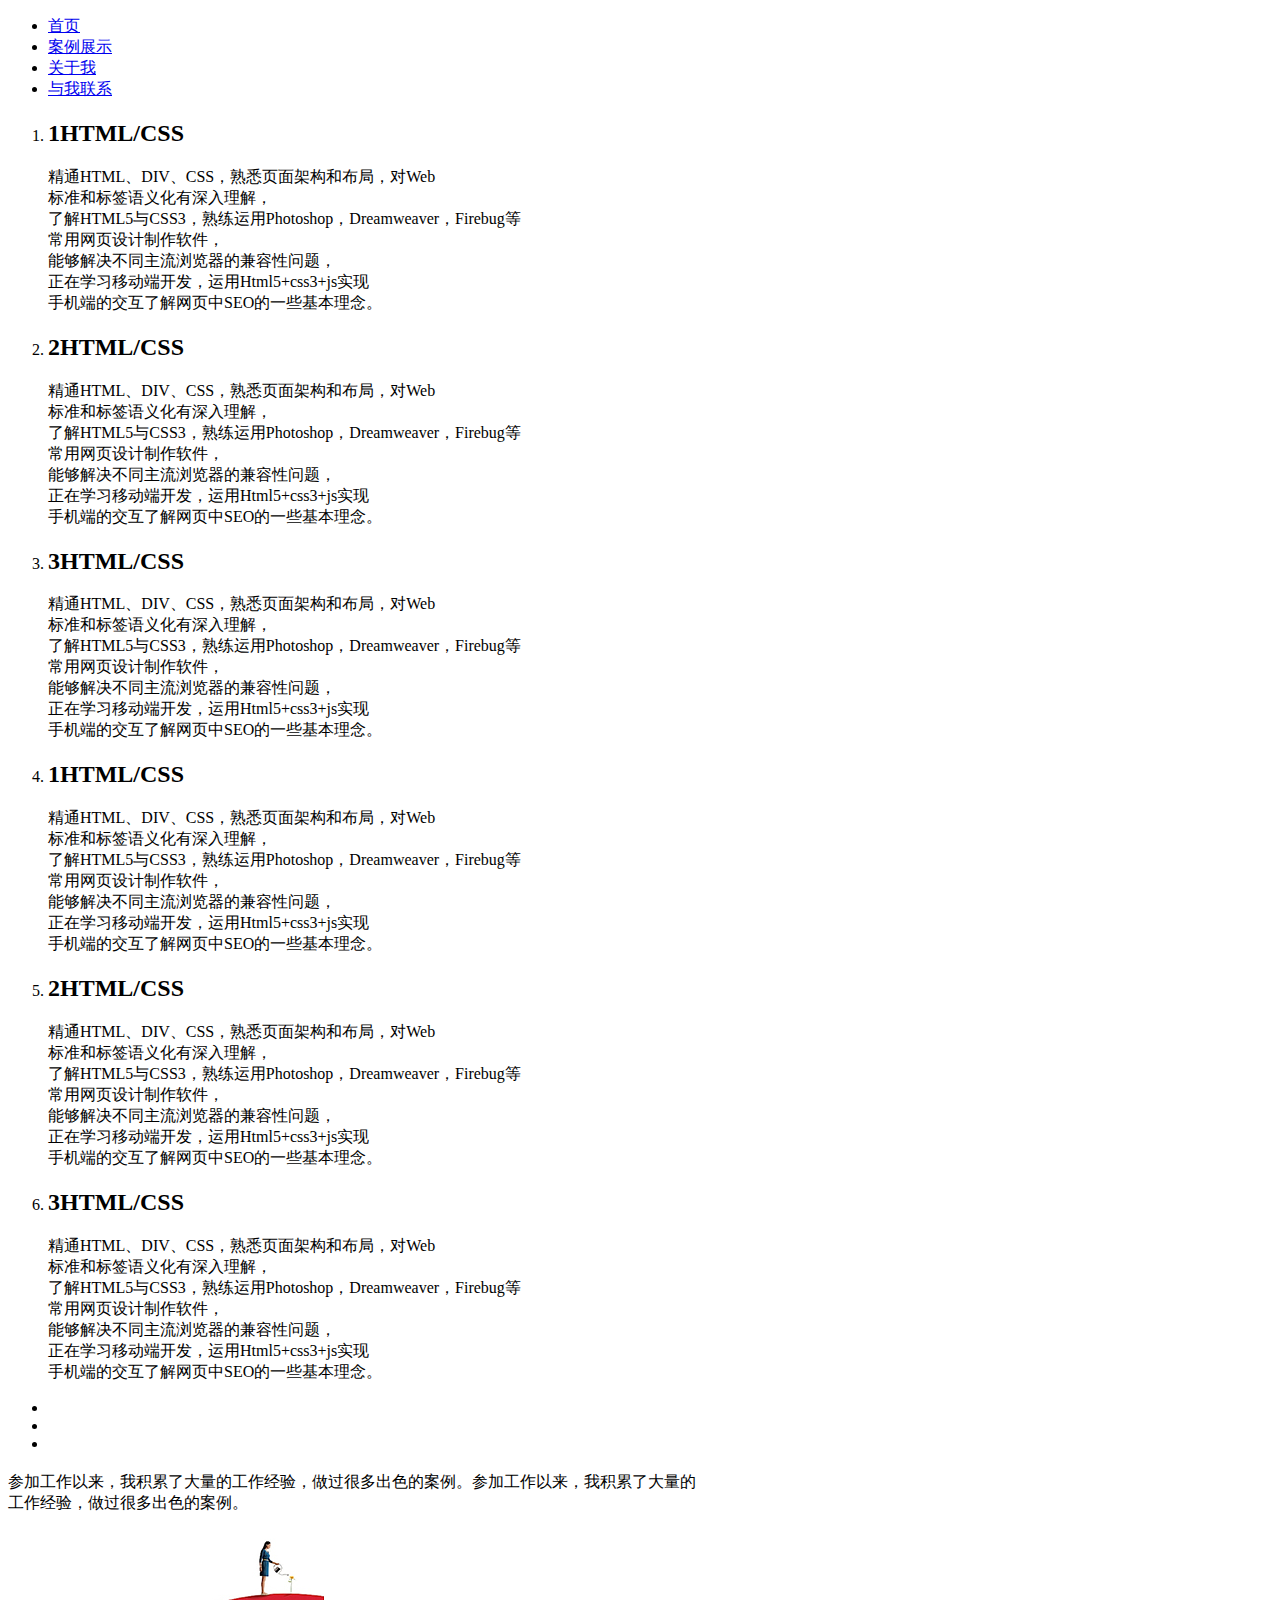
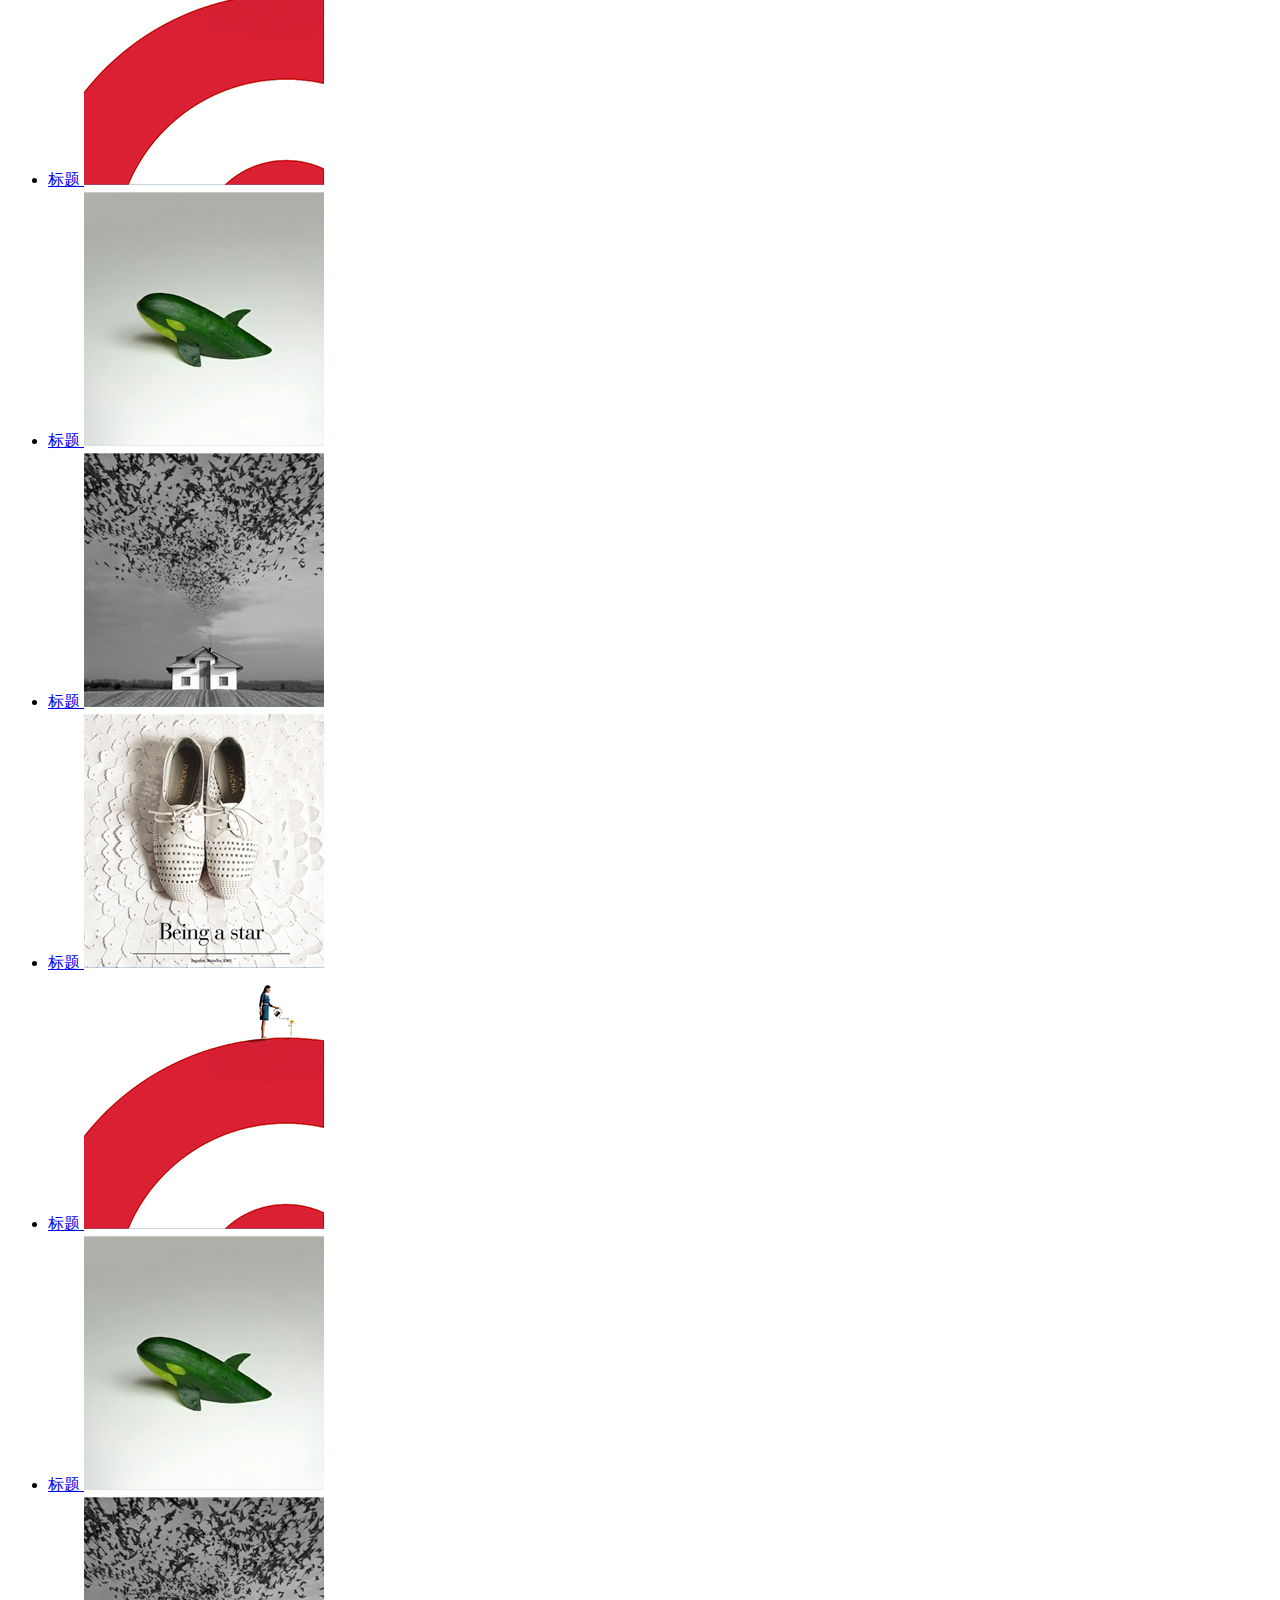
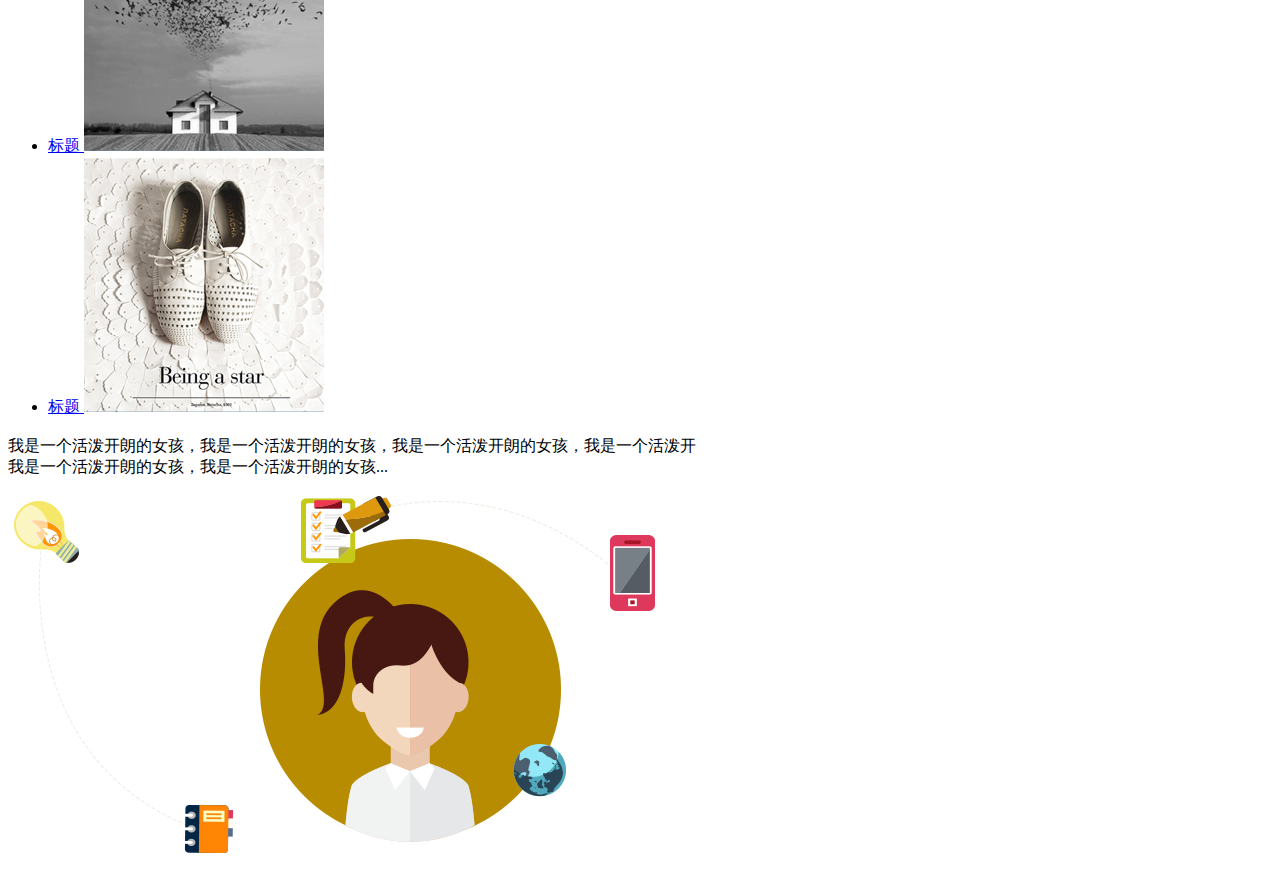
==== index.html @ 7e88fac5 "change index" ====
<!doctype html>
<html>
<head>
<meta charset="utf-8">
<title>This is my personal website</title>
<link rel="stylesheet" href="stylesheets/style.css">
<script type="text/javascript" src="javascripts/common.js"></script>
</head>

<body>
<!--导航-->
<div id="header">
	<div class="head iMin relative">
    	<ul>
    		<li><a href="javascript:;">首页</a><i></i></li>
            <li><a href="javascript:;">案例展示</a><i></i></li>
            <li><a href="javascript:;">关于我</a><i></i></li>
            <li><a href="javascript:;">与我联系</a></li>
    	</ul>
    </div>
</div>
<!--轮播图-->
<div id="banner" class="relative tab">
	<div class="ban_con">
        <ol>
            <li>
                <h2>1HTML/CSS</h2>
                <p>精通HTML、DIV、CSS，熟悉页面架构和布局，对Web<br />
                标准和标签语义化有深入理解，<br />
                了解HTML5与CSS3，熟练运用Photoshop，Dreamweaver，Firebug等<br />
                常用网页设计制作软件，<br />
                能够解决不同主流浏览器的兼容性问题，<br />
                正在学习移动端开发，运用Html5+css3+js实现<br />
                手机端的交互了解网页中SEO的一些基本理念。</p>
            </li>
            <li>
                <h2>2HTML/CSS</h2>
                <p>精通HTML、DIV、CSS，熟悉页面架构和布局，对Web<br />
                标准和标签语义化有深入理解，<br />
                了解HTML5与CSS3，熟练运用Photoshop，Dreamweaver，Firebug等<br />
                常用网页设计制作软件，<br />
                能够解决不同主流浏览器的兼容性问题，<br />
                正在学习移动端开发，运用Html5+css3+js实现<br />
                手机端的交互了解网页中SEO的一些基本理念。</p>
            </li>
            <li>
                <h2>3HTML/CSS</h2>
                <p>精通HTML、DIV、CSS，熟悉页面架构和布局，对Web<br />
                标准和标签语义化有深入理解，<br />
                了解HTML5与CSS3，熟练运用Photoshop，Dreamweaver，Firebug等<br />
                常用网页设计制作软件，<br />
                能够解决不同主流浏览器的兼容性问题，<br />
                正在学习移动端开发，运用Html5+css3+js实现<br />
                手机端的交互了解网页中SEO的一些基本理念。</p>
            </li>
        </ol>
        <ul class="xb">
            <li class="active"><span></span></li>
            <li><span></span></li>
            <li><span></span></li>
        </ul>
    </div>
</div>
<!--关于我-->
<div id="showC" class="">
	<h3></h3>
    <p class="middle white">参加工作以来，我积累了大量的工作经验，做过很多出色的案例。参加工作以来，我积累了大量的<br />
工作经验，做过很多出色的案例。</p>
	<div class="cq clear">
        <ul id="list">
        	<li>
            	<a href="javascript:;">
                    <span>标题</span>
                    <img src="images/show_1.jpg" />
                </a>
            </li>
        	<li>
            	<a href="javascript:;">
                    <span>标题</span>
                    <img src="images/show_2.jpg" />
                </a>
            </li>
        	<li>
            	<a href="javascript:;">
                    <span>标题</span>
                    <img src="images/show_3.jpg" />
                </a>
            </li>
        	<li>
            	<a href="javascript:;">
                    <span>标题</span>
                    <img src="images/show_4.jpg" />
                </a>
            </li>
        	<li>
            	<a href="javascript:;">
                    <span>标题</span>
                    <img src="images/show_1.jpg" />
                </a>
            </li>
        	<li>
            	<a href="javascript:;">
                    <span>标题</span>
                    <img src="images/show_2.jpg" />
                </a>
            </li>
        	<li>
            	<a href="javascript:;">
                    <span>标题</span>
                    <img src="images/show_3.jpg" />
                </a>
            </li>
        	<li>
            	<a href="javascript:;">
                    <span>标题</span>
                    <img src="images/show_4.jpg" />
                </a>
            </li>
        </ul>
        <div class="wheel" id="wheel">
        	<span></span>
        </div>
    </div>
</div>
<div id="about">
	<h3></h3>
    <p class="middle white">我是一个活泼开朗的女孩，我是一个活泼开朗的女孩，我是一个活泼开朗的女孩，我是一个活泼开<br />
我是一个活泼开朗的女孩，我是一个活泼开朗的女孩...</p>
	<div class="a_con">
    	<img src="images/about_con.png" />
    </div>
</div>
<!---->
<div id="call">
    <div class="iMin relative call_con">
        <span class="ms"></span>
    	<p class="call_c"></p>
    </div>
</div>
</body>
</html>
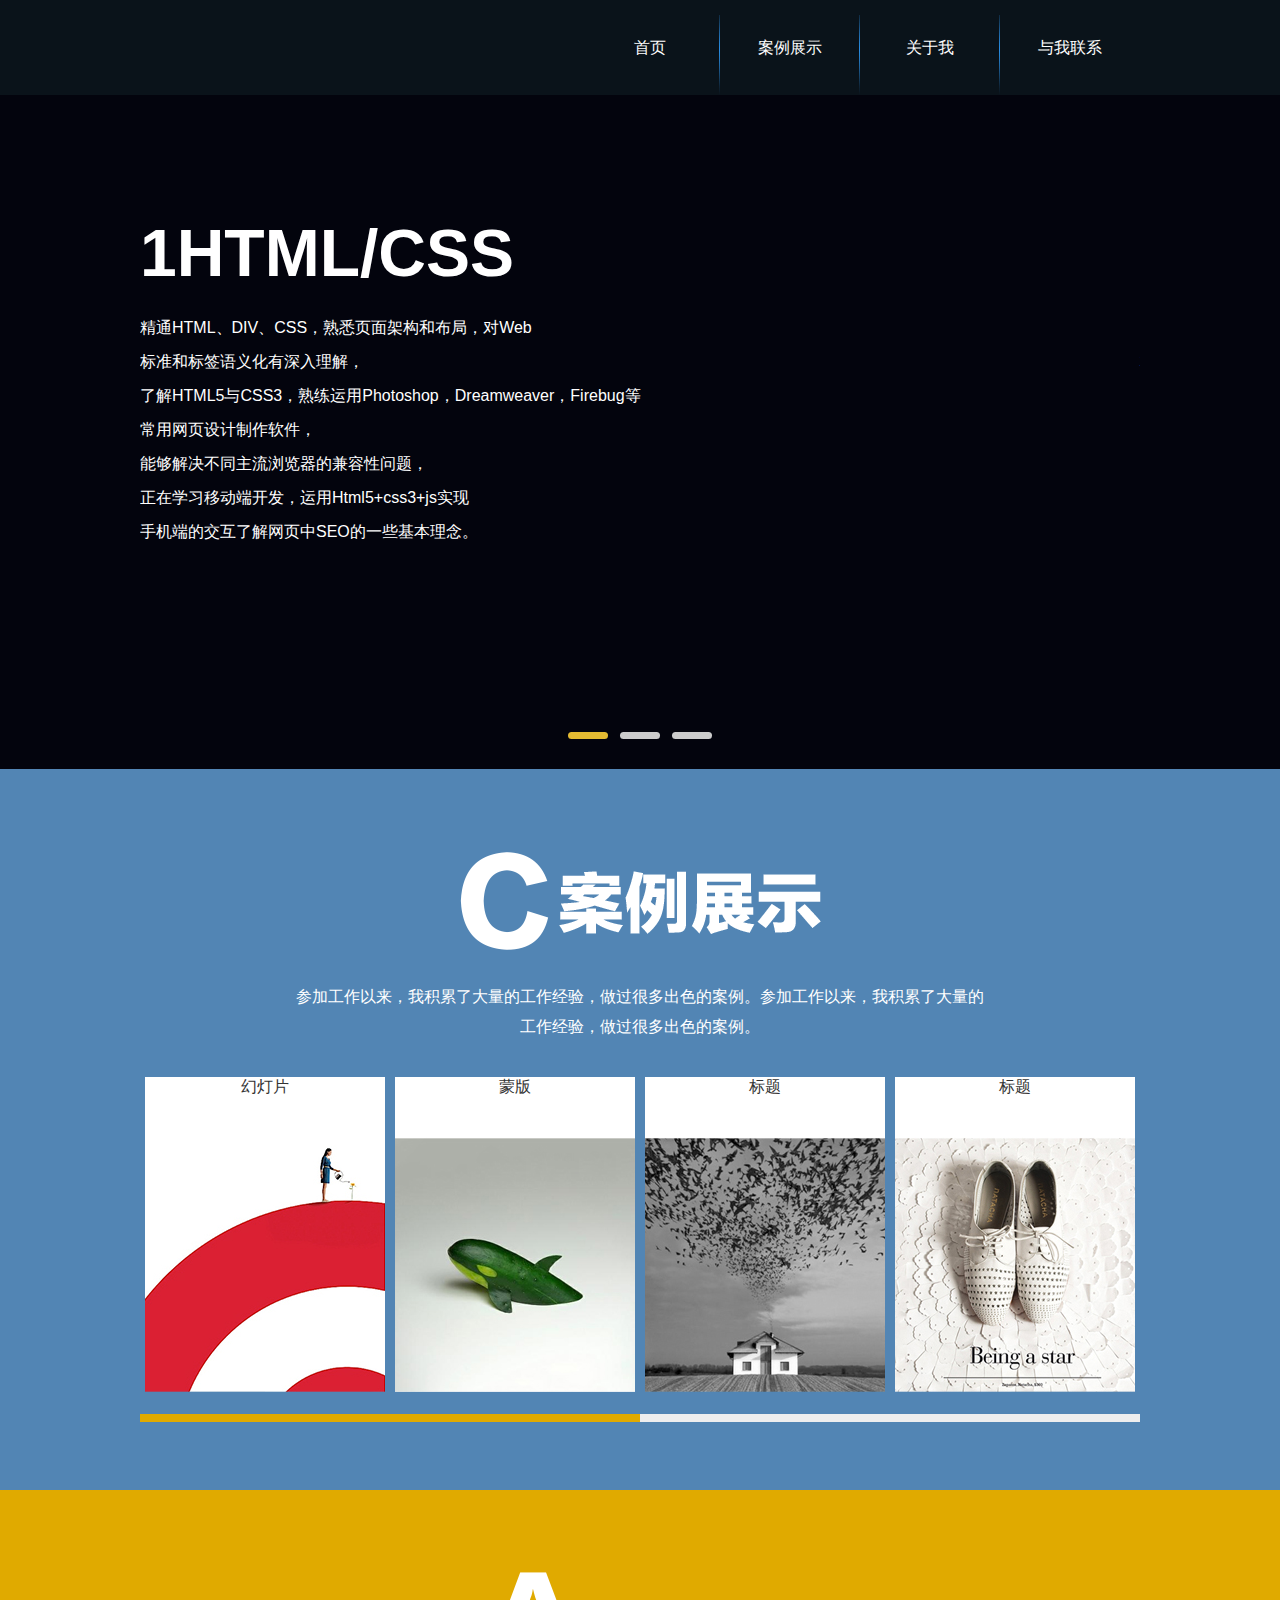
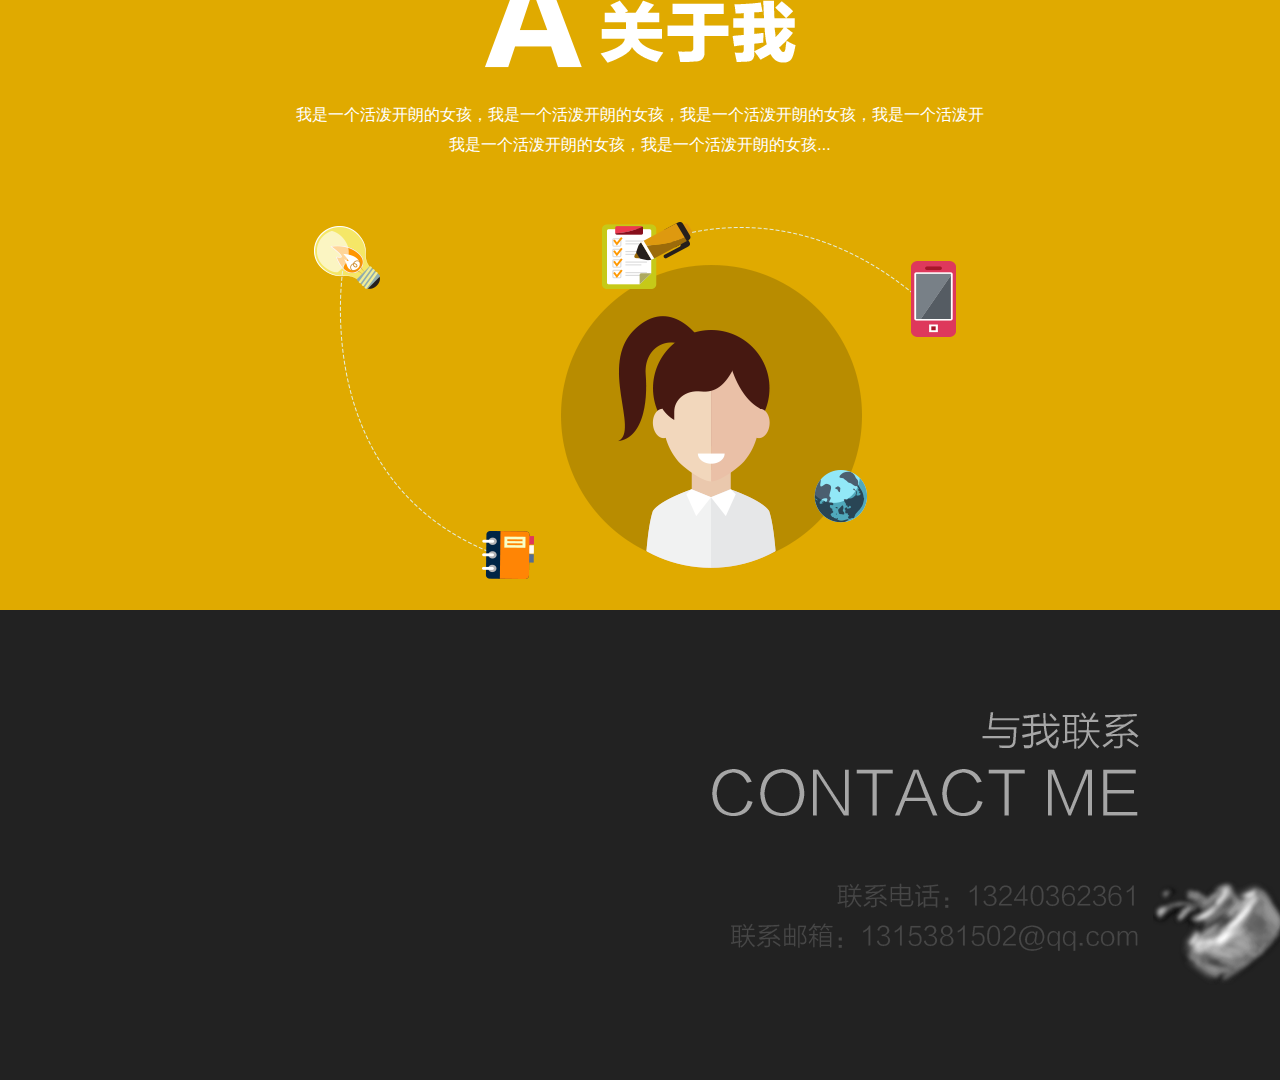
==== commit 81074f5b: "add" ====
--- a/index.html
+++ b/index.html
@@ -69,14 +69,14 @@
 	<div class="cq clear">
         <ul id="list">
         	<li>
-            	<a href="javascript:;">
-                    <span>标题</span>
+            	<a href="slide.html" target="_blank">
+                    <span>幻灯片</span>
                     <img src="images/show_1.jpg" />
                 </a>
             </li>
         	<li>
-            	<a href="javascript:;">
-                    <span>标题</span>
+            	<a href="mask.html" target="_blank">
+                    <span>蒙版</span>
                     <img src="images/show_2.jpg" />
                 </a>
             </li>
--- a/stylesheets/style.css
+++ b/stylesheets/style.css
@@ -0,0 +1,85 @@
+@charset "utf-8";
+/* CSS Document */
+
+html,body,h1,h2,h3,p,ul,ol,li{ padding:0; margin:0; list-style:none;}
+body{ font-family:Arial,"Microsoft YaHei","Hiragino Sans GB",sans-serif;}
+html,body{ height:100%;}
+
+.clear:after{clear:both; content:''; display:block; height:0; overflow:hidden; visibility:hidden;}
+
+a{ text-decoration:none; color:#fff;}
+/*公共样式*/
+.iMin{ width:1000px; margin:0 auto;}
+
+.fize16{ font-size:16px;}
+
+.relative{ position:relative;}
+.middle{ text-align:center;}
+
+.white{ color:#fff;}
+
+/*header*/
+#header{ height:95px; width:100%; background:#0a131a;}
+#header .head ul{ position:absolute; top:0; right:0; width:560px; height:95px; overflow:hidden;}
+#header .head ul li{ font-size:16px; width:140px; height:95px; line-height:95px; float:left; text-align:center;}
+#header .head ul li i{ width:1px; height:95px; background:url(../images/header_line.jpg) no-repeat 0 15px; float:right; display:block;}
+
+/*轮播*/
+#banner{ height:674px; width:100%; overflow:hidden; background:#03040d url(images/bg01.jpg) no-repeat top center;}
+#banner .ban_con{ width:1000px; margin:0 auto; height:674px; overflow:hidden; position:relative;}
+#banner ol{ width:100%; height:674px; color:#fff; position:absolute; left:0; top:0;}
+#banner ol li{ width:1000px; float:left; height:674px;}
+#banner ol li h2{ font-size:66px; padding-top:120px; margin-bottom:20px;}
+#banner ol li p{ width:580px; line-height:34px;}
+
+#banner .xb{ position:absolute; bottom:30px; left:50%; z-index:3;}
+#banner .xb li{ float:left; position:relative; left:-50%; top:0; width:40px; height:7px; border-radius:5px; margin:0 6px; background:#ccc; overflow:hidden;}
+#banner .xb li span{ display:block; width:0; height:100%; background:#e4bb32;}
+#banner .xb li.active span{ display:block; width:100%; height:100%; background:#e4bb32;}
+
+
+/*案例展示*/
+#showC{ background:#5285b4 url(images/showC_bg.jpg) no-repeat top center; width:100%; height:721px;}
+#showC h3{ background:url(../images/showC_tit.png) no-repeat bottom center; width:363px; height:183px; margin:0 auto;}
+#showC p,#about p{ line-height:30px; margin-top:30px;}
+#showC .cq{ overflow:hidden; width:1000px; height:350px; margin:30px auto 0; position:relative;}
+#showC .cq ul{ height:310px; margin-bottom:25px; position:absolute; left:0; top:0;}
+#showC .cq ul li{ float:left; width:240px; height:310px; -background:url(../images/show_1.jpg) no-repeat center bottom; padding:5px; position:relative;}
+#showC .cq ul li span{ width:100%; height:61px; background:#fff; display:block; text-align:center; color:#333;}
+#showC .cq ul li img{ position:absolute; left:5px; bottom:0;}
+
+
+#showC .wheel{ width:1000px; height:8px; background:#eee; position:absolute; bottom:0; left:0;}
+#showC .wheel span{ width:30px; height:8px; display:inline-block; background:#e0aa00; position:absolute; left:0; top:0;}
+
+/*关于我*/
+#about{ width:100%; height:720px; background:#e0aa00;}
+#about h3{ background:url(../images/about_tit.png) no-repeat bottom center; width:315px; height:180px; margin:0 auto;}
+#about .a_con{ text-align:center; margin-top:60px;}
+
+/*联系我*/
+#call{ height:470px; width:100%; background:#222;}
+#call .call_con{ height:470px;}
+#call .ms{ background:url(../images/ms.png) no-repeat; width:137px; height:105px; position:absolute; right:-150px; bottom:95px;}
+#call .call_c{ float:right; background:url(../images/call_c.png) no-repeat 0 100px; width:430px; height:470px;}
+
+
+
+
+
+
+
+
+
+
+
+
+
+
+
+
+
+
+
+
+
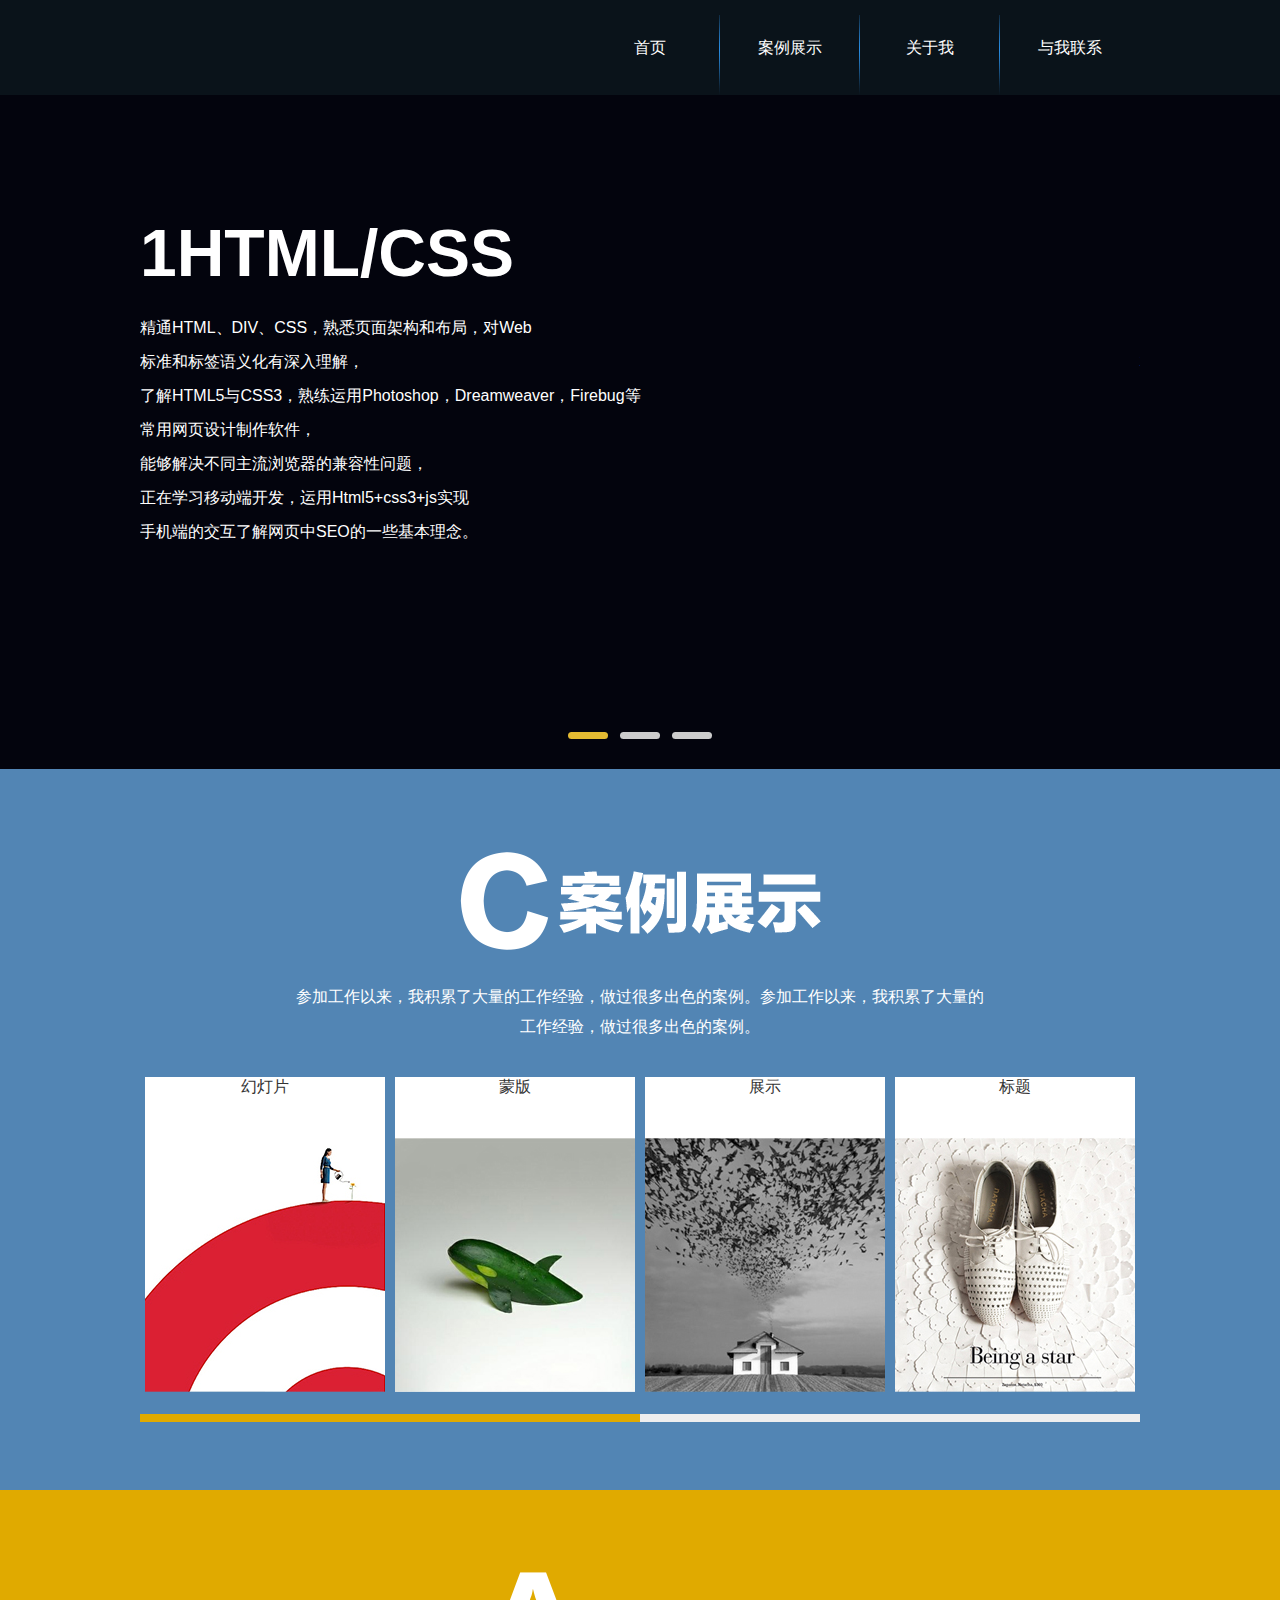
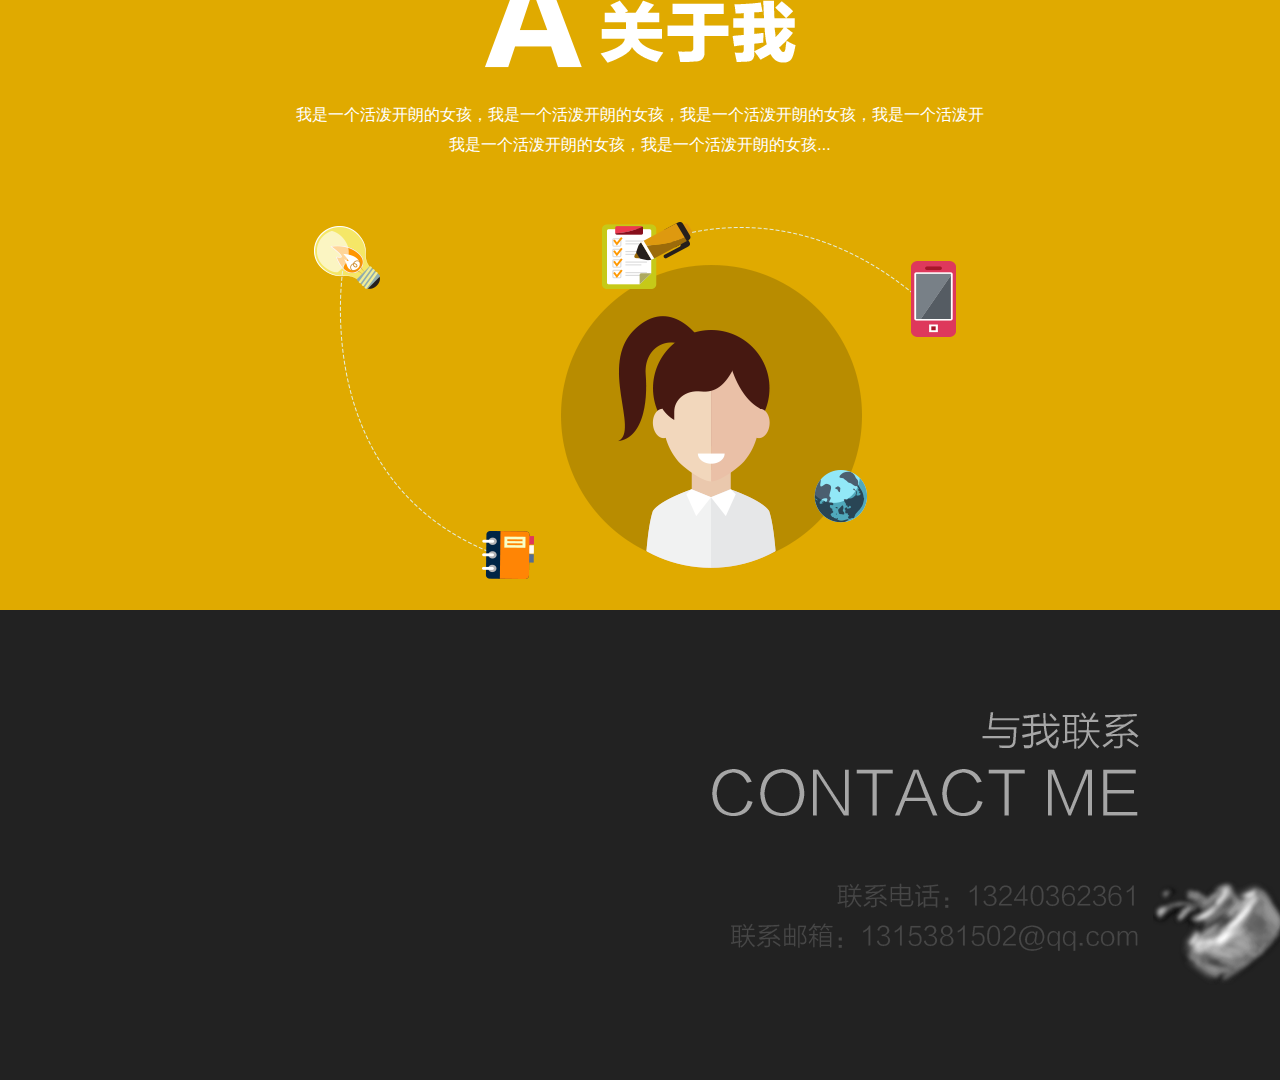
==== commit 0841a85c: "add" ====
--- a/index.html
+++ b/index.html
@@ -81,8 +81,8 @@
                 </a>
             </li>
         	<li>
-            	<a href="javascript:;">
-                    <span>标题</span>
+            	<a href="show.html" target="_blank">
+                    <span>展示</span>
                     <img src="images/show_3.jpg" />
                 </a>
             </li>
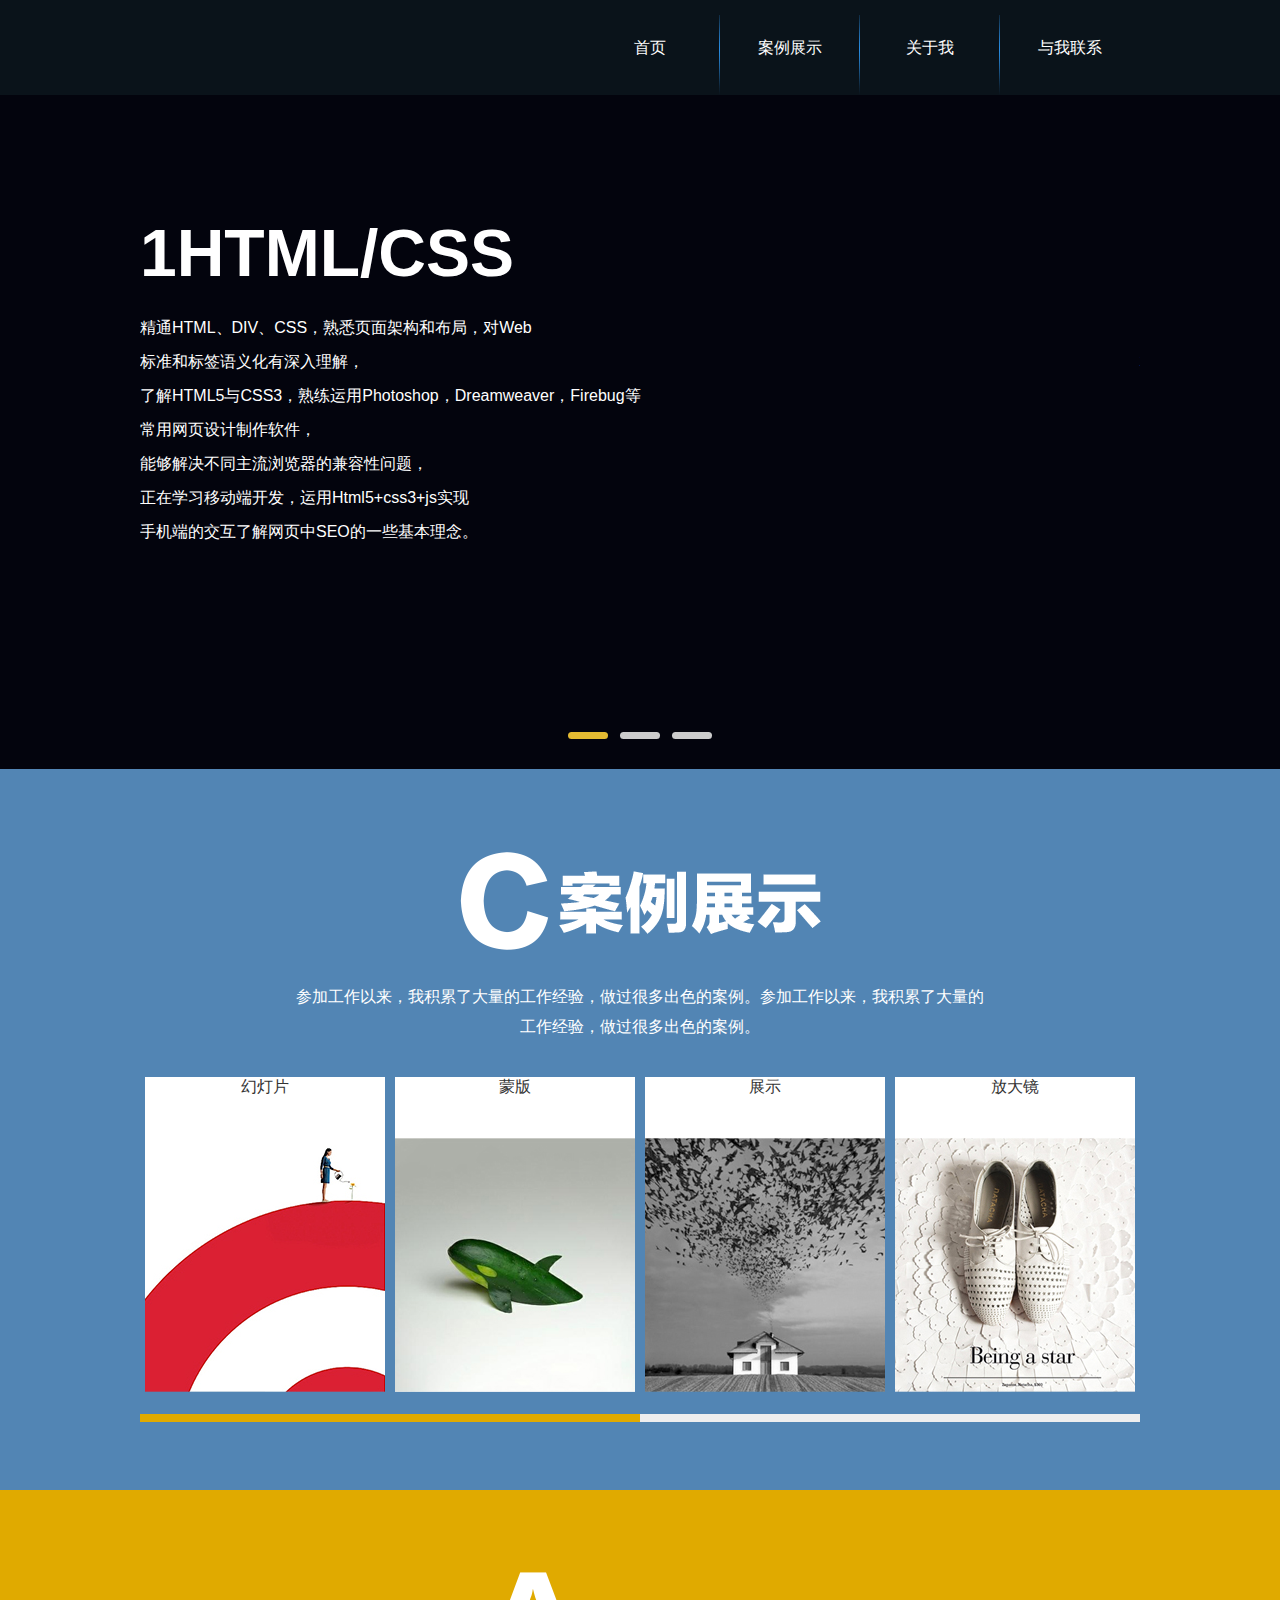
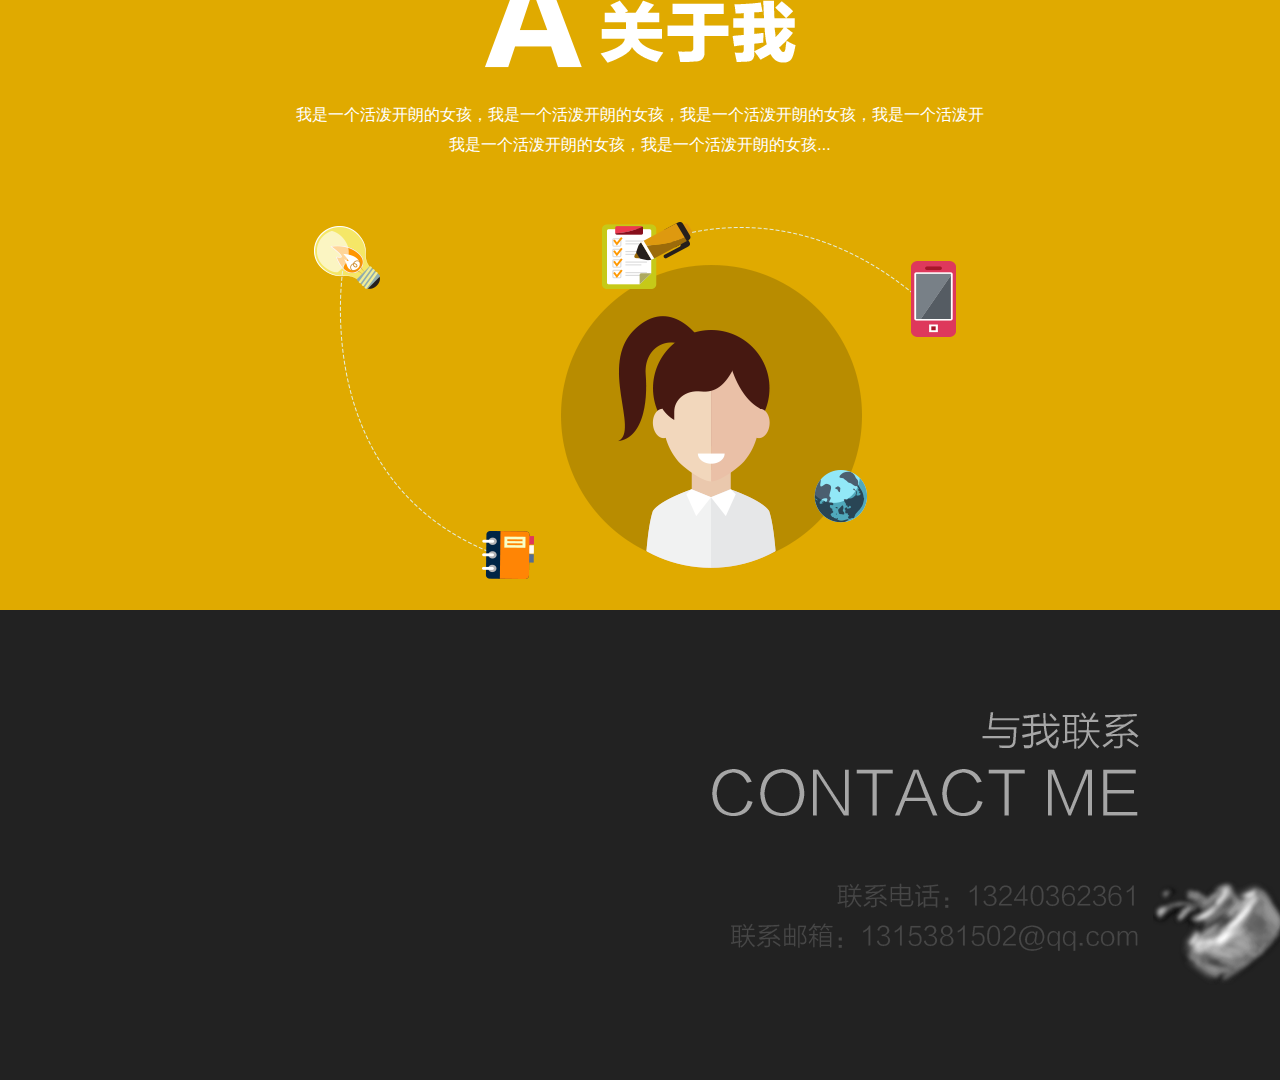
==== commit 261c9f06: "add" ====
--- a/index.html
+++ b/index.html
@@ -21,7 +21,7 @@
 </div>
 <!--轮播图-->
 <div id="banner" class="relative tab">
-	<div class="ban_con">
+	<div class="ban_con" id="ban_con">
         <ol>
             <li>
                 <h2>1HTML/CSS</h2>
@@ -87,8 +87,8 @@
                 </a>
             </li>
         	<li>
-            	<a href="javascript:;">
-                    <span>标题</span>
+            	<a href="magnifying.html" target="_blank">
+                    <span>放大镜</span>
                     <img src="images/show_4.jpg" />
                 </a>
             </li>
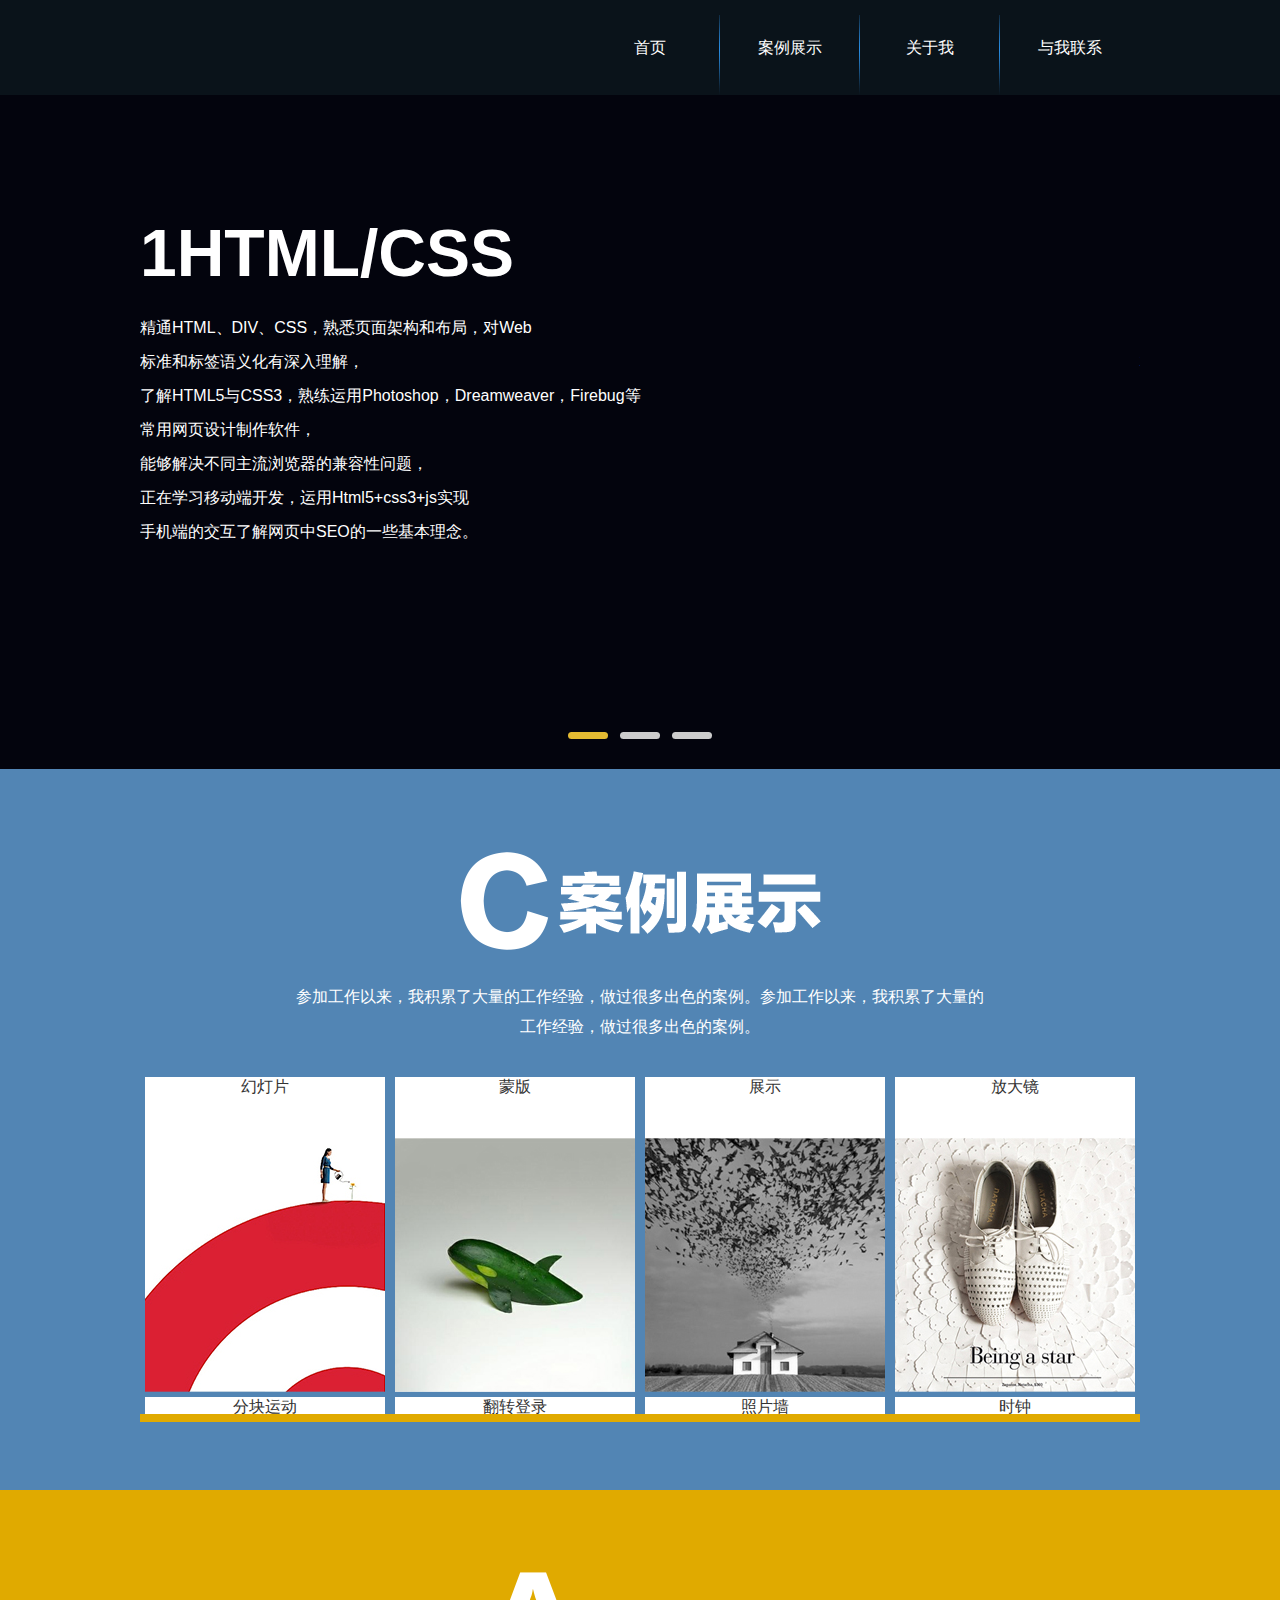
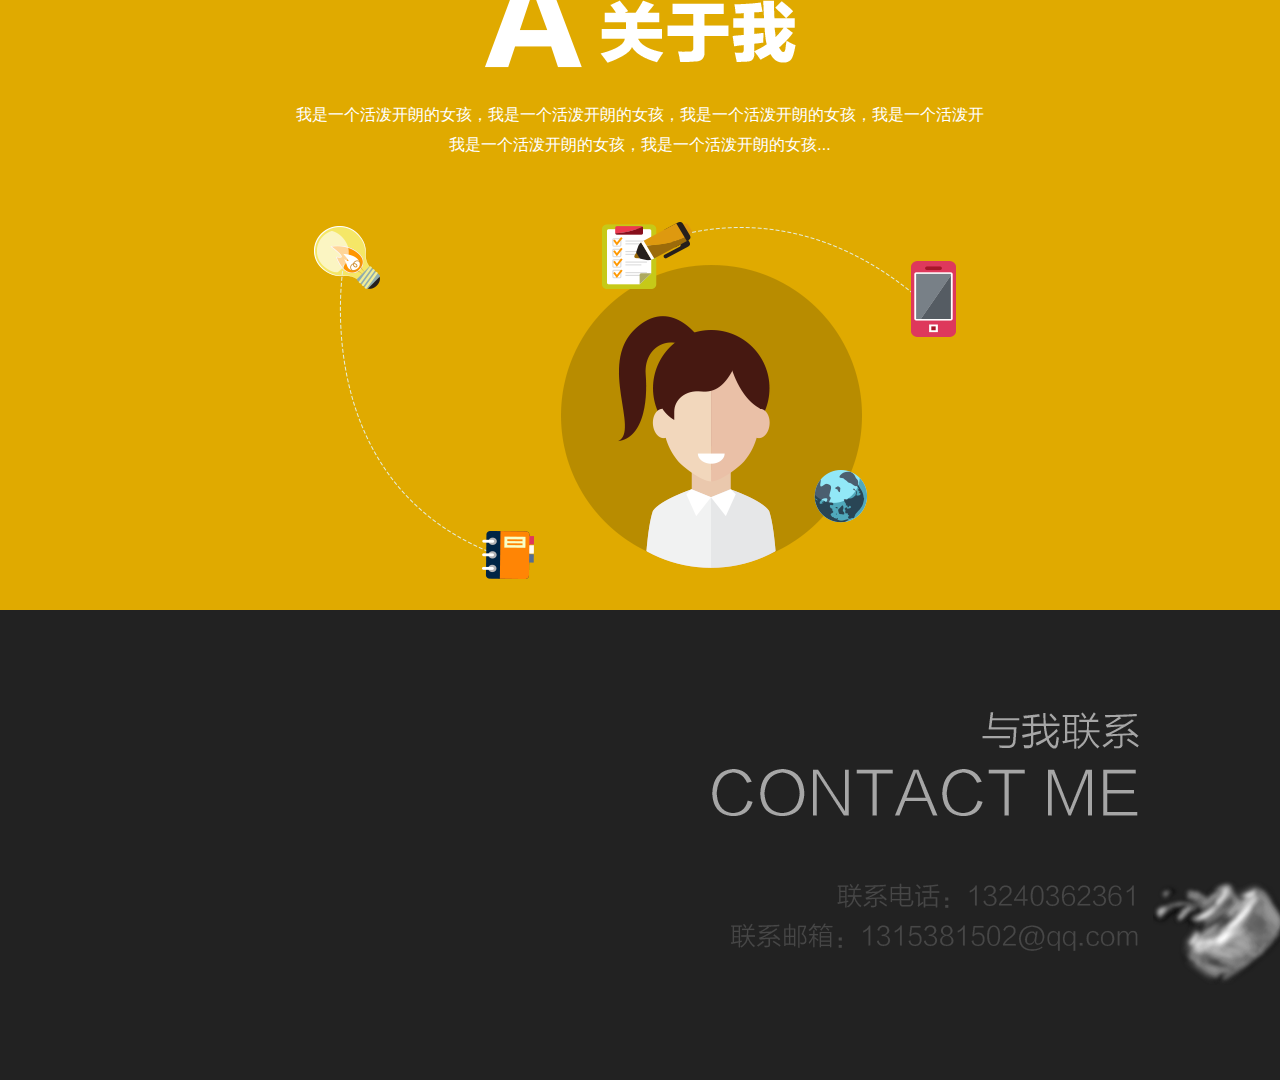
==== commit e2e3ed99: "add" ====
--- a/index.html
+++ b/index.html
@@ -4,6 +4,7 @@
 <meta charset="utf-8">
 <title>This is my personal website</title>
 <link rel="stylesheet" href="stylesheets/style.css">
+<script type="text/javascript" src="javascripts/move.js"></script>
 <script type="text/javascript" src="javascripts/common.js"></script>
 </head>
 
@@ -11,7 +12,7 @@
 <!--导航-->
 <div id="header">
 	<div class="head iMin relative">
-    	<ul>
+    	<ul id="list">
     		<li><a href="javascript:;">首页</a><i></i></li>
             <li><a href="javascript:;">案例展示</a><i></i></li>
             <li><a href="javascript:;">关于我</a><i></i></li>
@@ -19,6 +20,8 @@
     	</ul>
     </div>
 </div>
+<div id="ts" style="height:95px; display:none;"></div>
+<div id="bd">
 <!--轮播图-->
 <div id="banner" class="relative tab">
 	<div class="ban_con" id="ban_con">
@@ -93,26 +96,26 @@
                 </a>
             </li>
         	<li>
-            	<a href="javascript:;">
-                    <span>标题</span>
+            	<a href="block.html" target="_blank">
+                    <span>分块运动</span>
                     <img src="images/show_1.jpg" />
                 </a>
             </li>
         	<li>
-            	<a href="javascript:;">
-                    <span>标题</span>
+            	<a href="login.html" target="_blank">
+                    <span>翻转登录</span>
                     <img src="images/show_2.jpg" />
                 </a>
             </li>
         	<li>
-            	<a href="javascript:;">
-                    <span>标题</span>
+            	<a href="photo.html" target="_blank">
+                    <span>照片墙</span>
                     <img src="images/show_3.jpg" />
                 </a>
             </li>
         	<li>
-            	<a href="javascript:;">
-                    <span>标题</span>
+            	<a href="tick.htm">
+                    <span>时钟</span>
                     <img src="images/show_4.jpg" />
                 </a>
             </li>
@@ -137,5 +140,21 @@
     	<p class="call_c"></p>
     </div>
 </div>
+</div>
+<script type="text/javascript">
+var oC = document.getElementById('call');
+
+	var oUl = document.getElementById('list');
+	var aLi = oUl.children;
+	for(var i=0;i<aLi.length;i++){
+		(function(index){
+			aLi[i].onclick = function(){
+				document.body.scrollTop = 700*index+'px';
+			};
+		})(i);
+	}
+oC.onclick = function(){
+};
+</script>
 </body>
 </html>
